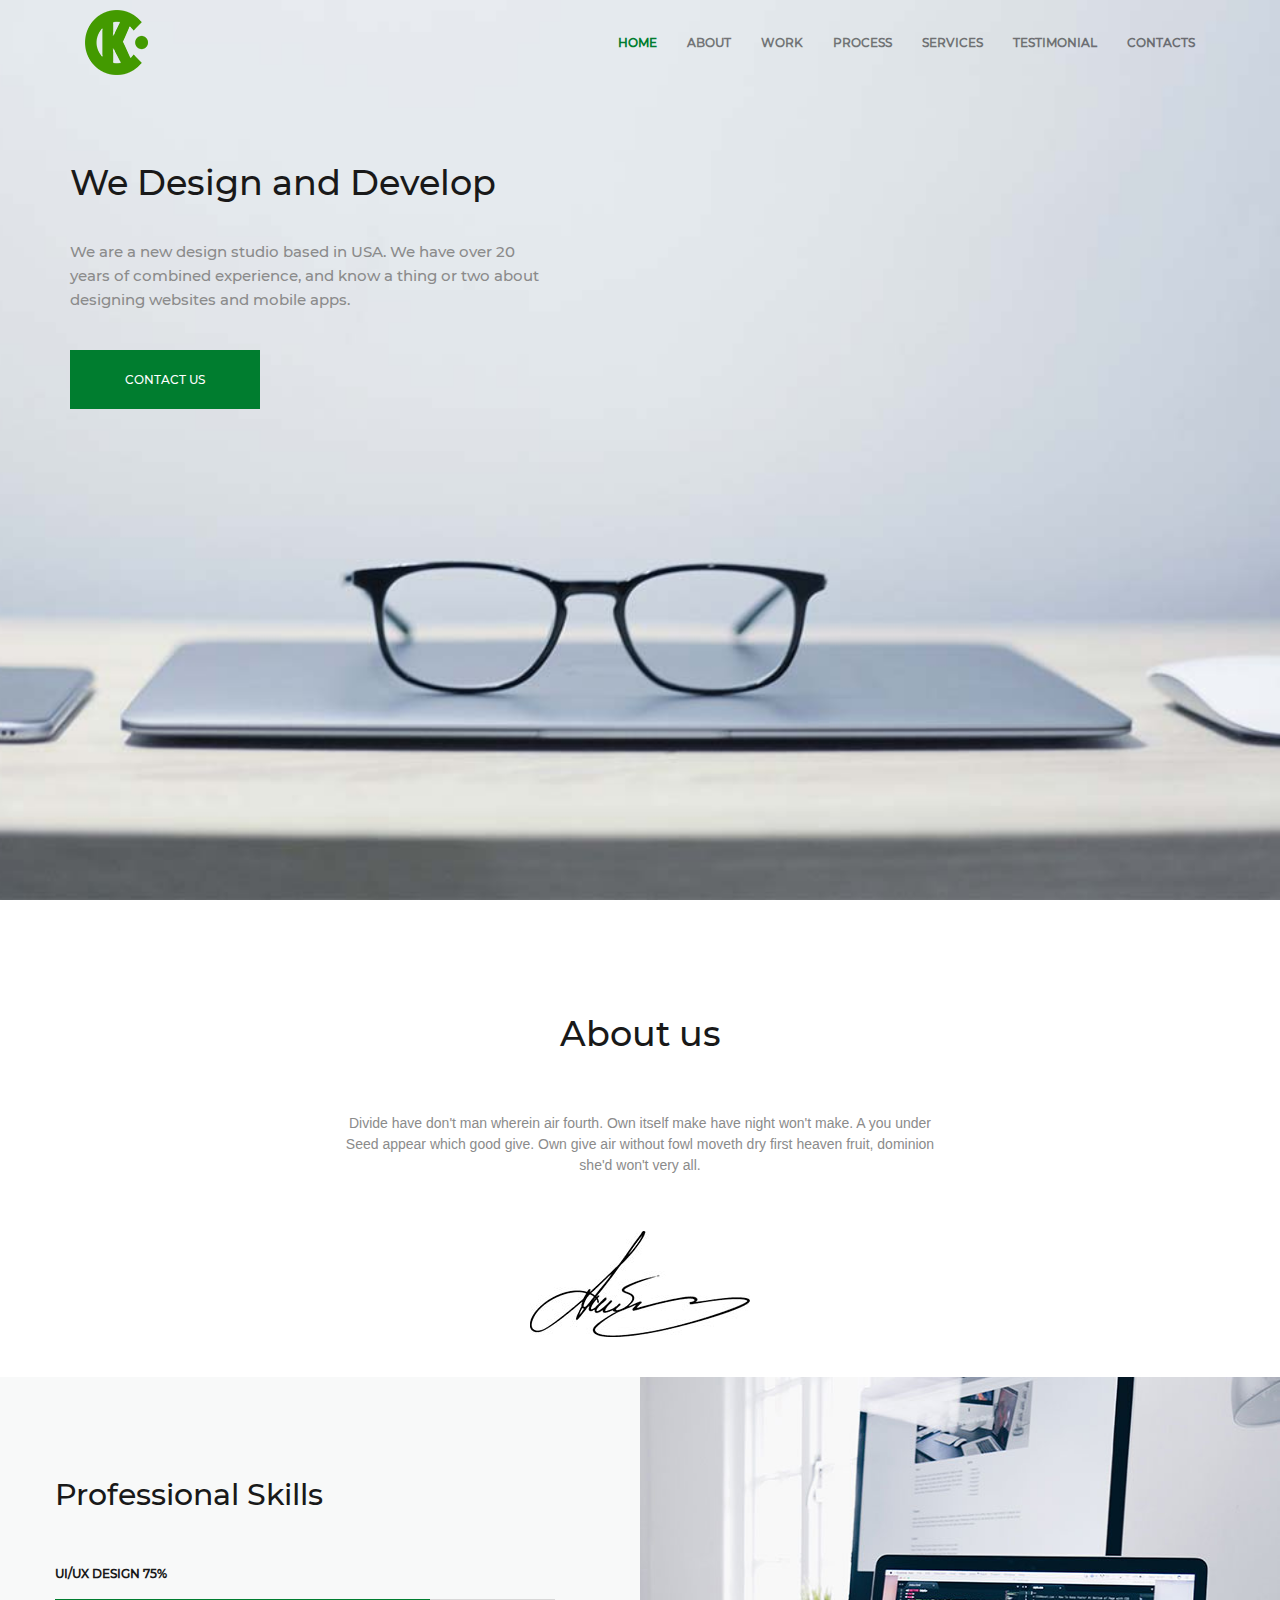
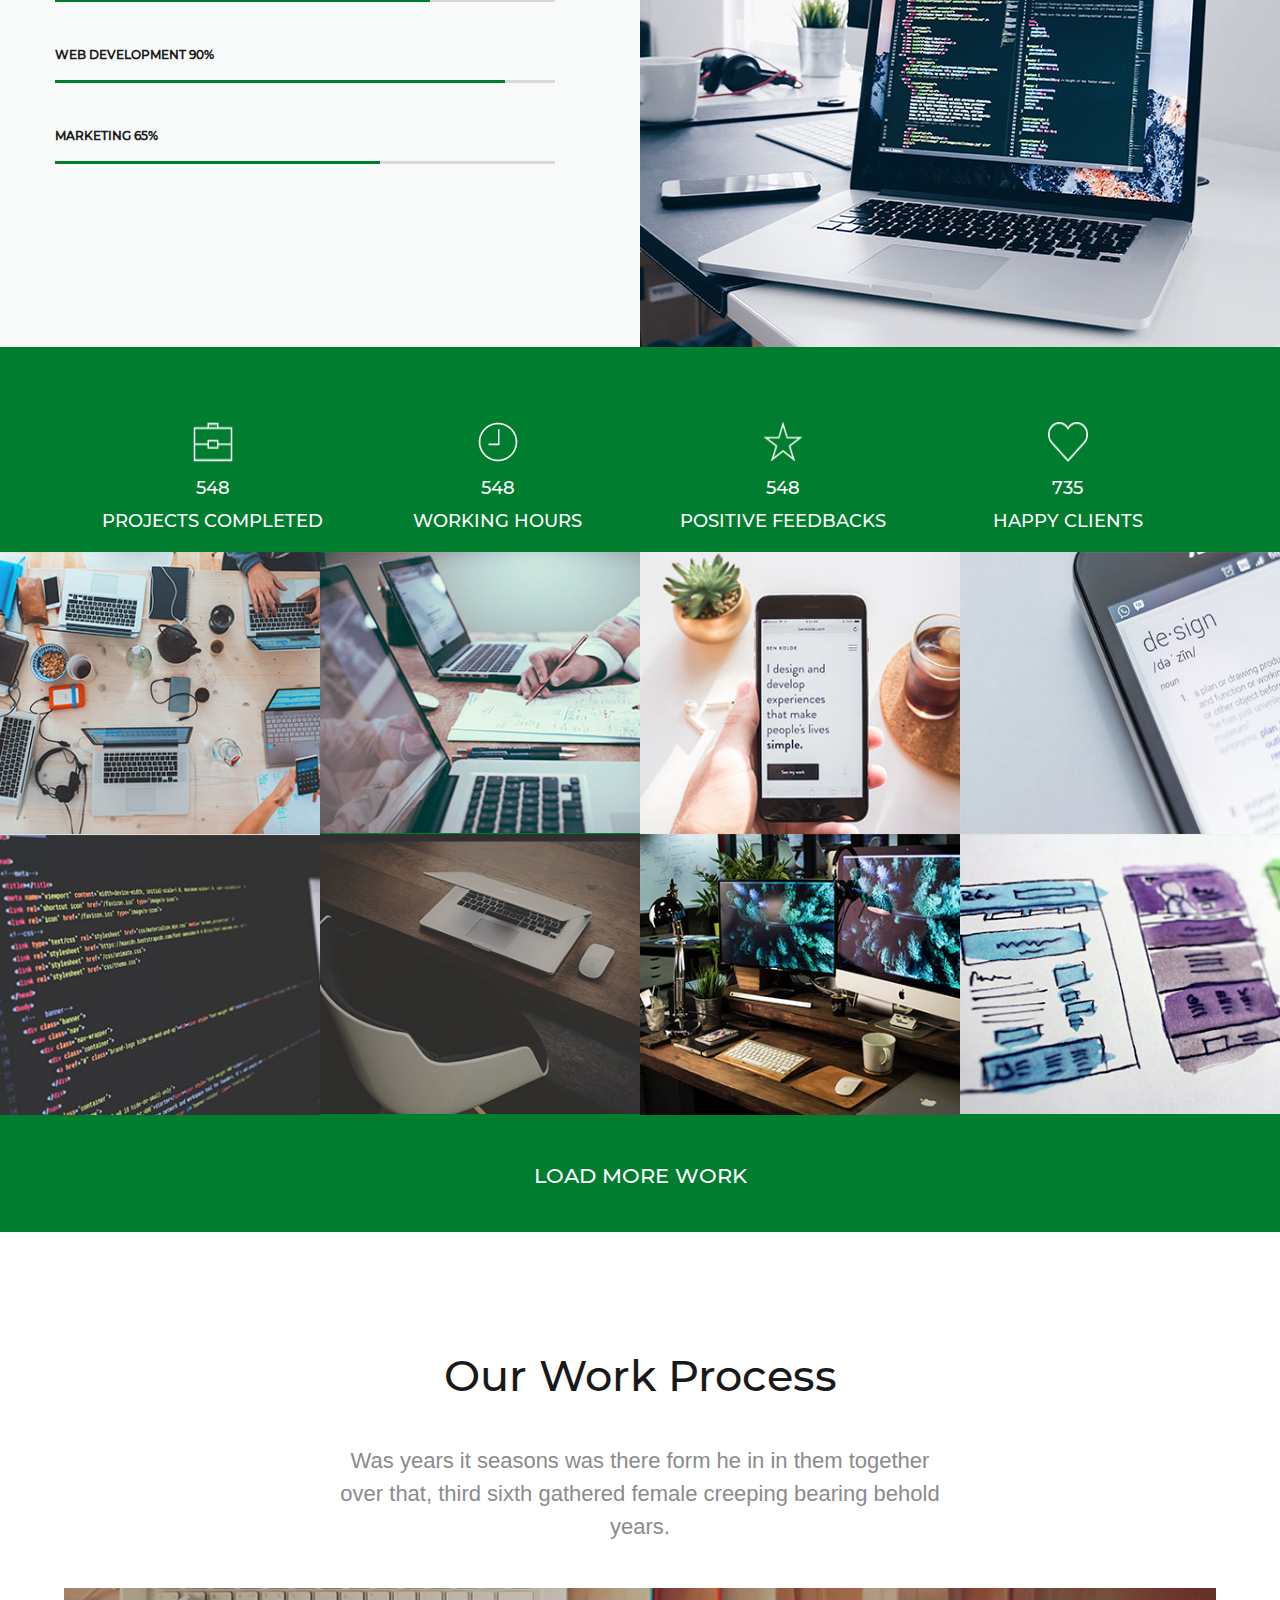
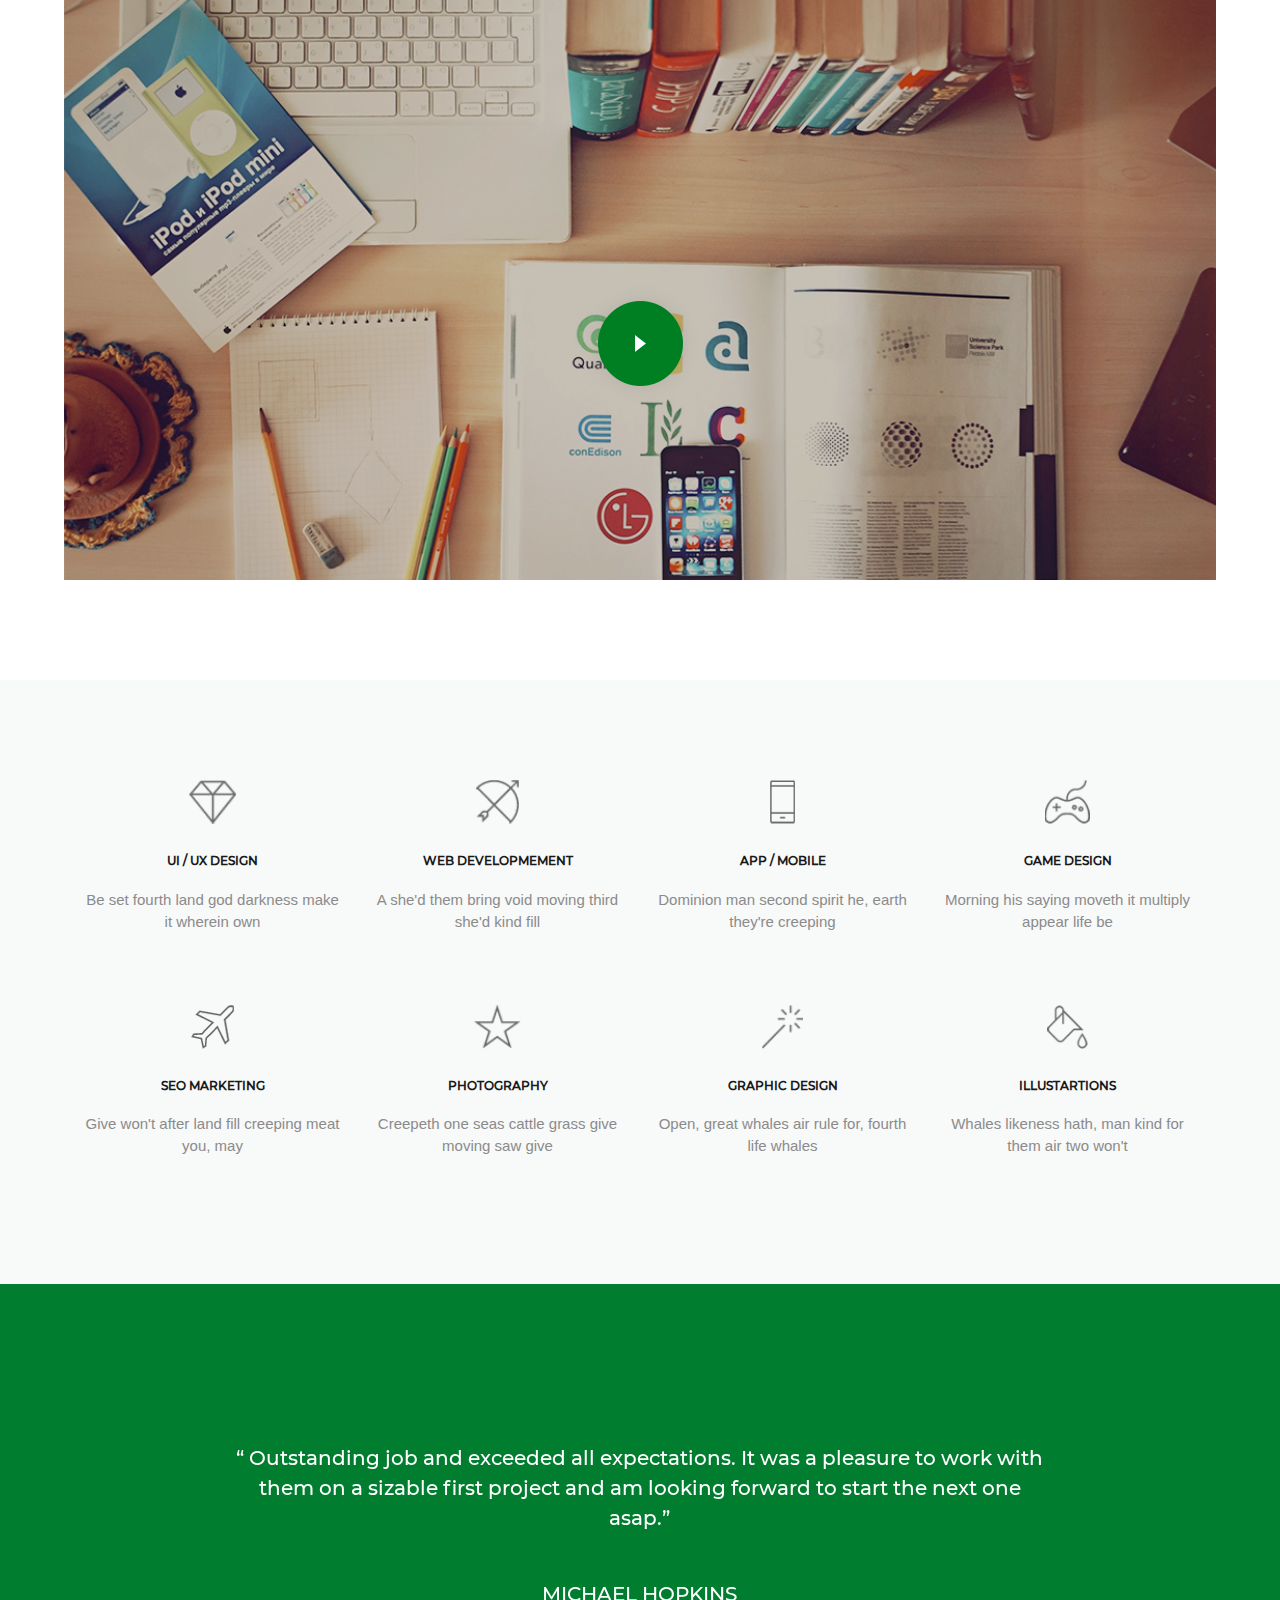
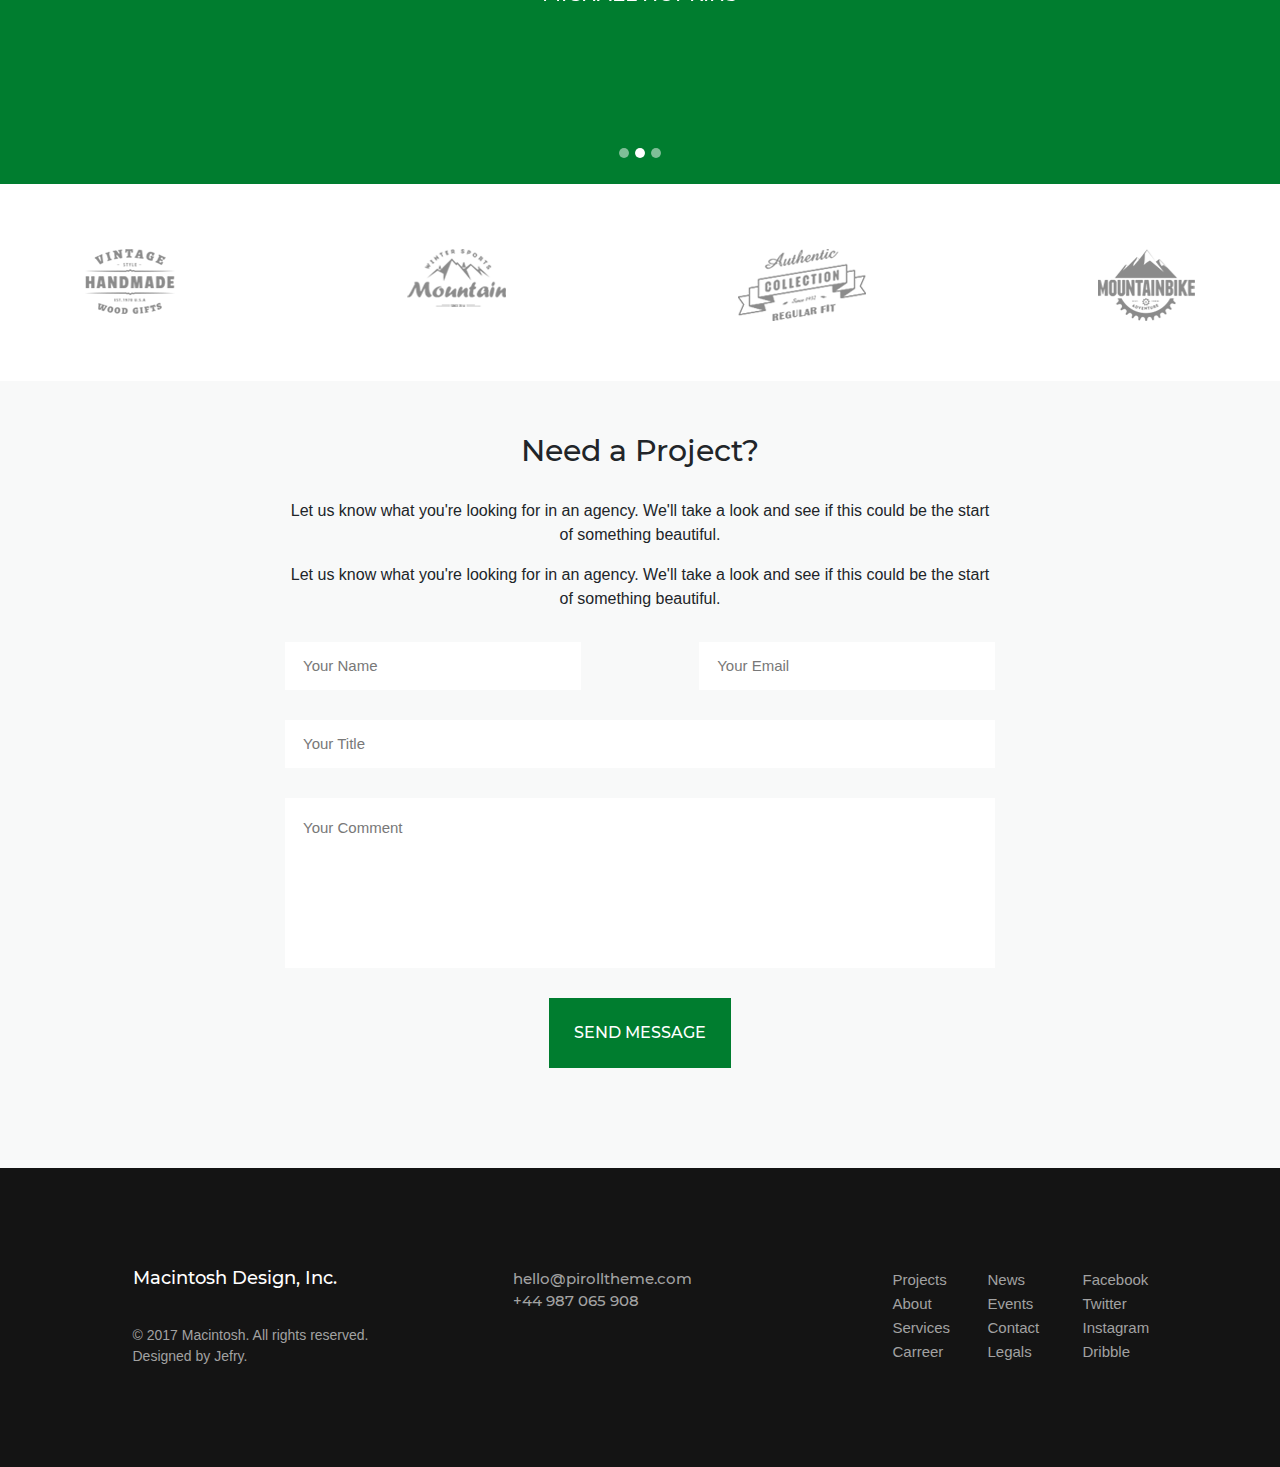
==== index.html @ 9063ccc1 "Add files via upload" ====
<!DOCTYPE html>
<html lang="en">

<head>
    <meta charset="UTF-8">
    <meta name="viewport" content="width=device-width, initial-scale=1.0">
    <title>Design&Develop</title>
    <!-- Libs -->

    <link rel="stylesheet" href="libs/fontawesome-pro-5.13.0-web/css/all.min.css">
    <link rel="stylesheet" href="libs/bootstrap-4.5.0-dist/css/bootstrap.min.css">

    <!-- OUR LINKS -->
    <link rel="stylesheet" href="css/fonts.css">
    <link rel="stylesheet" href="css/styles.css">
    <link rel="stylesheet" href="css/media.css">
    <!-- PAGES -->
    <link rel="text/html" href="pages/home.html">
    <link rel="text/html" href="pages/about.html">
    <link rel="text/html" href="pages/contacts.html">
    <link rel="text/html" href="pages/projects.html">


</head>

<body>
    <header class="header">
        <nav class="nav navbar navbar-expand-sm navbar-light ">
            <div class="container">
                <img class="logo" src="img/logo.png" alt="">


                <button class="navbar-toggler" type="button" data-toggle="collapse"
                    data-target="#navbarSupportedContent" aria-controls="navbarSupportedContent" aria-expanded="false"
                    aria-label="Toggle navigation">
                    <span class="navbar-toggler-icon"></span>
                </button>

                <div class="collapse navbar-collapse " id="navbarSupportedContent">


                    <ul class="navbar-nav text_transform-uppercase ">
                        <li class="nav-item active">
                            <a id="green-link" class="nav-link" href="pages/home.html">Home</a>
                        </li>

                        <li class="nav-item">
                            <a class="nav-link" href="pages/about.html">about</a>
                        </li>

                        <li class="nav-item">
                            <a class="nav-link" href="pages/projects.html">work</a>
                        </li>

                        <li class="nav-item">
                            <a class="nav-link" href="#process">process</a>
                        </li>

                        <li class="nav-item">
                            <a class="nav-link" href="#services">services</a>
                        </li>

                        <li class="nav-item">
                            <a class="nav-link" href="#testimonial">testimonial</a>
                        </li>

                        <li class="nav-item">
                            <a class="nav-link" href="pages/contacts.html">contacts</a>
                        </li>

                    </ul>

                </div>
            </div>

        </nav>

        <div class="container">
            <div class="row">
                <div class="header__content col-5">
                    <h1 class="header__title">We Design and Develop</h1>
                    <p class="header__text">We are a new design studio based in USA. We have over
                        20 years of combined experience, and know a thing or two
                        about designing websites and mobile apps.</p>
                    <a class="header__contacts green_button text_transform-uppercase" href="#footer">Contact us</a>
                </div>
            </div>
        </div>

    </header>

    <main class="main">
        <section id="about" class="about-us">

            <div class=" d-flex justify-content-center">
                <div class=" col-6 d-flex flex-column align-items-center">

                    <h2 class="about__title">About us</h2>
                    <p class="about__text text-align-center">
                        Divide have don't man wherein air fourth. Own itself make have night won't make.
                        A you under Seed appear which good give. Own give air without fowl moveth dry first
                        heaven fruit, dominion she'd won't very all.
                    </p>
                    <img class="signature" src="img/signature.jpg" alt="">
                </div>
            </div>
        </section>

        <section id="work" class="pro-skills d-flex justify-content-between ">


            <div class="skills__left d-flex flex-column">

                <h2 class="left__title d-inline-block">Professional Skills</h2>
                <div class="skills__statista d-inline-block">
                    <p class="text_transform-uppercase alert-link d-inline-block">ui/ux design 75%</p>
                    <div class="grey-line">
                        <div class="line"></div>
                    </div>
                </div>
                <div class="skills__statista d-inline-block">
                    <p class="text_transform-uppercase alert-link d-inline-block">web development 90%</p>
                    <div class="grey-line ">
                        <div class="line-2"></div>
                    </div>
                </div>
                <div class="skills__statista d-inline-block">
                    <p class=" text_transform-uppercase alert-link d-inline-block">marketing 65%</p>
                    <div class="grey-line">
                        <div class="line-3"></div>
                    </div>
                </div>


            </div>


            <div class="skills__right">
                <img src="img/vs_code_photo.jpg" alt="">
            </div>





        </section>

        <section id="testimonial" class="quick__info">
            <div class="container">
                <div class="row">
                    <div class="info__statista col-3 d-flex flex-column align-items-center">
                        <img height="40" width="40" src="img/bag-icon.png" alt="">
                        <h3>548</h3>
                        <p>projects completed</p>

                    </div>
                    <div class="info__statista col-3 d-flex flex-column align-items-center">
                        <img height="40" width="40" src="img/clock-icon.png" alt="">
                        <h3>548</h3>
                        <p>working hours</p>

                    </div>
                    <div class="info__statista col-3 d-flex flex-column align-items-center">
                        <img height="40" width="40" src="img/star-icon.png" alt="">
                        <h3>548</h3>
                        <p>positive feedbacks</p>

                    </div>
                    <div class="info__statista col-3 d-flex flex-column align-items-center">
                        <img height="40" width="40" src="img/like-icon.png" alt="">
                        <h3>735</h3>
                        <p>happy clients</p>
                    </div>

                </div>
            </div>

            <div class="ccc">
                <div class="photo_edit position-relative">
                    <img width="100%" src="img/pict-1.jpg" alt="">
                    <div class="eye__effect position-absolute  d-flex justify-content-center align-items-center  ">
                        <img src="img/eye.png" alt="">
                    </div>
                </div>
                <div class="photo_edit position-relative">
                    <img width="100%" src="img/pict-2.jpg" alt="">
                    <div class="eye__effect position-absolute  d-flex justify-content-center align-items-center  ">
                        <img src="img/eye.png" alt="">
                    </div>
                </div>
                <div class="photo_edit position-relative">
                    <img width="100%" src="img/pict-3.jpg" alt="">
                    <div class="eye__effect position-absolute  d-flex justify-content-center align-items-center  ">
                        <img src="img/eye.png" alt="">
                    </div>
                </div>
                <div class="photo_edit position-relative">
                    <img width="100%" height="100%" src="img/pict-4.jpg" alt="">
                    <div class="eye__effect position-absolute  d-flex justify-content-center align-items-center  ">
                        <img src="img/eye.png" alt="">
                    </div>
                </div>
            </div>


            <div class="ccc">
                <div class="photo_edit position-relative">
                    <img width="100%" src="img/pict-5.jpg" alt="">
                    <div class="eye__effect position-absolute  d-flex justify-content-center align-items-center  ">
                        <img src="img/eye.png" alt="">
                    </div>
                </div>
                <div class="photo_edit position-relative">
                    <img width="100%" src="img/pict-6.jpg" alt="">
                    <div class="eye__effect position-absolute  d-flex justify-content-center align-items-center  ">
                        <img src="img/eye.png" alt="">
                    </div>
                </div>
                <div class="photo_edit position-relative">
                    <img width="100%" src="img/pict-7.jpg" alt="">
                    <div class="eye__effect position-absolute  d-flex justify-content-center align-items-center  ">
                        <img src="img/eye.png" alt="">
                    </div>
                </div>
                <div class="photo_edit position-relative">
                    <img width="100%" src="img/pict-8.jpg" alt="">
                    <div class="eye__effect position-absolute  d-flex justify-content-center align-items-center  ">
                        <img src="img/eye.png" alt="">
                    </div>
                </div>
            </div>

            <a class="text_transform-uppercase load__more" href="#!">load more work</a>
        </section>

        <section id="process" class="our-work ">
            <div class="d-flex flex-column align-items-center">
                <div class="col-6 text-align-center">
                    <h2>Our Work Process</h2>
                    <p>Was years it seasons was there form he in in them together over that,
                        third sixth gathered female creeping bearing behold years.
                    </p>
                </div>
            </div>

            <div class="process__video2">

                <div class="position-relative  d-flex flex-column align-items-center">
                    <img class=" " style="width: 90%;" src="img/video_pict.png" alt="">

                    <!-- <div > -->

                    <button type="button" class="position-absolute button-position" style=" border: none; "
                        data-toggle="modal" data-target=".bd-example-modal-lg"><img class="play-button"
                            src="img/play_batton.png" alt=""></button>

                    <div class="modal fade bd-example-modal-lg" tabindex="-1" role="dialog"
                        aria-labelledby="myLargeModalLabel" aria-hidden="true">
                        <div class="modal-dialog modal-lg">
                            <div class="modal-content">
                                <video controls autoplay src="img/videoplayback.mp4"></video>
                            </div>
                        </div>
                    </div>

                    <!-- </div> -->
                </div>
            </div>







        </section>

        <section id="services" class="icon-field">
            <div class="container">
                <div class="row">
                    <div class="col-3  text-align-center">
                        <img src="img/1diamond-icon.png" alt="">
                        <h3>ui / ux design</h3>
                        <p>Be set fourth land god darkness
                            make it wherein own
                        </p>
                    </div>
                    <div class="col-3 text-align-center">
                        <img src="img/2arc-icon.png" alt="">
                        <h3>web developmement</h3>
                        <p>A she'd them bring void moving
                            third she'd kind fill
                        </p>
                    </div>
                    <div class="col-3 text-align-center">
                        <img src="img/3phone.png" alt="">
                        <h3> app / mobile</h3>
                        <p>Dominion man second spirit he,
                            earth they're creeping
                        </p>
                    </div>
                    <div class="col-3 text-align-center">
                        <img src="img/4joy.png" alt="">
                        <h3>game design</h3>
                        <p>Morning his saying moveth it
                            multiply appear life be
                        </p>
                    </div>
                    <div class="col-3 distance-between text-align-center">
                        <img src="img/5plane.png" alt="">
                        <h3>seo marketing</h3>
                        <p>Give won't after land fill creeping
                            meat you, may
                        </p>
                    </div>
                    <div class="col-3 distance-between text-align-center">
                        <img src="img/6star.png" alt="">
                        <h3>photography</h3>
                        <p>Creepeth one seas cattle grass
                            give moving saw give
                        </p>
                    </div>
                    <div class="col-3 distance-between text-align-center">
                        <img src="img/7magic.png" alt="">
                        <h3>graphic design</h3>
                        <p>Open, great whales air rule for,
                            fourth life whales
                        </p>
                    </div>
                    <div class="col-3 distance-between text-align-center">
                        <img src="img/8bucket.png" alt="">
                        <h3>illustartions</h3>
                        <p>Whales likeness hath, man kind
                            for them air two won't
                        </p>
                    </div>
                </div>
            </div>
        </section>


        <section class="slides">
            <div id="carouselExampleIndicators" class="carousel slide" data-ride="carousel">

                <ol class="carousel-indicators">
                    <li data-target="#carouselExampleIndicators" data-slide-to="0">
                    </li>
                    <li data-target="#carouselExampleIndicators" data-slide-to="1" class="active"></li>
                    <li data-target="#carouselExampleIndicators" data-slide-to="2"></li>
                </ol>

                <div class="carousel-inner">
                    <div class="carousel-item ">
                        <div class="carousel-position col-8">
                            <p>“ The secret of success is simple, this is hard work, however not everyone is ready to go
                                till the end, that is why not everyone is successful”
                            </p>
                            <p class="citation_author">Great Philosopher </p>
                        </div>

                    </div>
                    <div class="carousel-item active">

                        <div class="carousel-position col-8">
                            <p>“ Outstanding job and exceeded all expectations. It was a pleasure
                                to work with them on a sizable first project and am looking
                                forward to start the next one asap.”
                            </p>
                            <p class="citation_author">Michael Hopkins</p>
                        </div>
                    </div>
                    <div class="carousel-item">

                        <div class="carousel-position col-8">
                            <p>“ Life is a moment”
                            </p>
                            <p class="citation_author">great Philosopher_2</p>
                        </div>
                    </div>
                </div>


            </div>
        </section>

        <section class="brands">
            <div class="container">
                <div class="d-flex justify-content-between">
                    <div class=""><img src="img/brand_1.png" alt=""></div>
                    <div class=""><img src="img/brand_2.png" alt=""></div>
                    <div class=""><img src="img/brand_3.png" alt=""></div>
                    <div class=""><img src="img/brand_4.png" alt=""></div>
                </div>
            </div>
        </section>

        <section id="contacts" class="registration">
            <div class="container">
                <div class="col-8 ">
                    <div class="registr__content text-align-center">
                        <h2>Need a Project?</h2>
                        <p>
                            Let us know what you're looking for in an agency. We'll take a look and see
                            if this could be the start of something beautiful.
                        </p>
                        <p>
                            Let us know what you're looking for in an agency. We'll take a look and see
                            if this could be the start of something beautiful.
                        </p>
                    </div>

                    <div>
                        <form class="input_area d-flex flex-column align-items-center" action="">
                            <div class="registr__main d-flex justify-content-between">
                                <input class="registr__name col-5" placeholder="Your Name" type="text" required>
                                <input class="registr__email col-5  " placeholder="Your Email" type="email" required>
                            </div>
                            <input class="registr__title" placeholder="Your Title" type="text" required>

                            <textarea class="registr__comment" placeholder="Your Comment"></textarea>
                            <button class="registr__submit" type="submit">send message</button>
                        </form>

                    </div>
                </div>
            </div>
        </section>




    </main>


    <footer class="footer" id="footer">
        <div class="container padding-control">
            <div class=" d-flex justify-content-around align-items-flex-start flex-grow">

                <div class="col-3 footer__info">
                    <h2>Macintosh Design, Inc.</h2>
                    <p>
                        © 2017 Macintosh. All rights reserved.
                    </p>
                    <p>Designed by Jefry.</p>
                </div>

                <div class="col-3 footer__contacts  d-flex flex-column ">
                    <a class="d-inline-block" href="mailto:hello@pirolltheme.com">hello@pirolltheme.com </a>
                    <a class="d-inline-block" href="tel:+44 987 065 908">+44 987 065 908</a>
                </div>

                <div class="col-3">
                    <div class="row">

                        <div class="dropdown opacity ">
                            <button class="btn size-control btn-secondary dropdown-toggle dropdown-menu-sm-right"
                                type="button" id="dropdownMenuButton" data-toggle="dropdown" aria-haspopup="true"
                                aria-expanded="false">
                                Additional Information
                            </button>
                            <div class="dropdown-menu" aria-labelledby="dropdownMenuButton">
                                <a class="dropdown-item" href="projects.html">Projects</a>
                                <a class="dropdown-item" href="about.html">About</a>
                                <a class="dropdown-item" href="../index.html">Services</a>
                                <a class="dropdown-item" href="#">Carreer</a>
                                <a class="dropdown-item" href="#">News</a>
                                <a class="dropdown-item" href="#">Events</a>
                                <a class="dropdown-item" href="contacts.html">Contact</a>
                                <a class="dropdown-item" href="#">Legals</a>
                                <a class="dropdown-item" href="facebook.com">Facebook</a>
                                <a class="dropdown-item" href="twitter.com">Twitter</a>
                                <a class="dropdown-item" href="instagram.com">Instagram</a>
                                <a class="dropdown-item" href="#">Dribble</a>
                            </div>
                        </div>
                        <div class="col-4 footer__links z-index-negative">
                            <a href="projects.html">Projects</a>
                            <a href="about.html">About</a>
                            <a href="#!">Services</a>
                            <a href="#!">Carreer</a>
                        </div>
                        <div class="col-4 footer__links z-index-negative">
                            <a href="#!">News</a>
                            <a href="#!">Events</a>
                            <a href="contacts.html">Contact</a>
                            <a href="#!">Legals</a>
                        </div>
                        <div class="col-4 footer__links z-index-negative">
                            <a href="facebook.com">Facebook</a>
                            <a href="twitter.com">Twitter</a>
                            <a href="instagram.com">Instagram</a>
                            <a href="#!">Dribble</a>
                        </div>

                    </div>
                </div>
            </div>
        </div>
    </footer>



    <!-- JavaScript Files -->
    <script src="libs/jquery-3.5.1.slim.min.js"></script>
    <script src="libs/popper.min.js"></script>
    <script src="libs/bootstrap-4.5.0-dist/js/bootstrap.min.js"></script>
    <script src="js/main.js"></script>
</body>

</html>
---- css/fonts.css ----
@font-face {
    font-family: 'Work Sans';
    src: url('../fonts/WorkSans-Regular.eot');
    src: url('../fonts/WorkSans-Regular.eot?#iefix') format('embedded-opentype'),
        url('../fonts/WorkSans-Regular.woff2') format('woff2'),
        url('../fonts/WorkSans-Regular.woff') format('woff'),
        url('../fonts/WorkSans-Regular.ttf') format('truetype');
    font-weight: normal;
    font-style: normal;
    font-display: swap;
}

@font-face {
    font-family: 'Montserrat';
    src: url('../fonts/Montserrat-Medium.eot');
    src: url('../fonts/Montserrat-Medium.eot?#iefix') format('embedded-opentype'),
        url('../fonts/Montserrat-Medium.woff2') format('woff2'),
        url('../fonts/Montserrat-Medium.woff') format('woff'),
        url('../fonts/Montserrat-Medium.ttf') format('truetype');
    font-weight: 500;
    font-style: normal;
    font-display: swap;
}

@font-face {
    font-family: 'Myriad Pro';
    src: url('../fonts/MyriadPro-Regular.eot');
    src: url('../fonts/MyriadPro-Regular.eot?#iefix') format('embedded-opentype'),
        url('../fonts/MyriadPro-Regular.woff2') format('woff2'),
        url('../fonts/MyriadPro-Regular.woff') format('woff'),
        url('../fonts/MyriadPro-Regular.ttf') format('truetype');
    font-weight: normal;
    font-style: normal;
    font-display: swap;
}

@font-face {
    font-family: 'Montserrat';
    src: url('../fonts/Montserrat-Thin.eot');
    src: url('../fonts/Montserrat-Thin.eot?#iefix') format('embedded-opentype'),
        url('../fonts/Montserrat-Thin.woff2') format('woff2'),
        url('../fonts/Montserrat-Thin.woff') format('woff'),
        url('../fonts/Montserrat-Thin.ttf') format('truetype');
    font-weight: 100;
    font-style: normal;
    font-display: swap;
}

@font-face {
    font-family: 'Nunito Sans';
    src: url('../fonts/NunitoSans-Regular.eot');
    src: url('../fonts/NunitoSans-Regular.eot?#iefix') format('embedded-opentype'),
        url('../fonts/NunitoSans-Regular.woff2') format('woff2'),
        url('../fonts/NunitoSans-Regular.woff') format('woff'),
        url('../fonts/NunitoSans-Regular.ttf') format('truetype');
    font-weight: normal;
    font-style: normal;
    font-display: swap;
}
---- css/styles.css ----
* {
    margin: 0;
    padding: 0;
    box-sizing: border-box;
}

html,
body {
    scroll-behavior: smooth;
}

a {
    text-decoration: none;
    color: white;
}

a:hover {
    text-decoration: none;
    color: var(--green);
}

body {
    font-family: 'Montserrat', sans-serif;
}

a:focus {
    outline: none;
}



li {
    list-style: none;
}

:root {
    --green: #007d2f;
    --text_grey: #8b8b8b;
    --prof-skill-bg: #f8f9f9;
    --line-grey: #d8d8d8;
    --placeholder-grey: #787878;
    --white: #ffffff;
    --blackish: #191919;
    --icon_text_blackish: #1d1d1d;
    --icon_parag_grey: #848484;
    --footer-text-color: #a2a2a2;
}

.text_transform-uppercase {
    text-transform: uppercase;
}

.text-align-center {
    text-align: center;
}

.text-align-left{
    text-align: left !important;
}

/* HEADER START */

.header {
    background: url('../img/header_bg.jpg') no-repeat center / cover;
    min-height: 100vh;
}

.nav {
    height: 85px;
}

/* .nav__link li{
    margin-left: 30px;

} */

.navbar-nav {
    margin-left: auto;
}


.nav-item {
    margin-left: 30px;

}

.nav-link {
    padding: 0 !important;
    padding-left: 0 !important;
    padding-right: 0 !important;

    display: flex;
    justify-content: flex-end;
    font-size: 12px;

    line-height: 24px;
    font-weight: 600;
    color: var(--blackish);
}



.nav-item:first-child {
    margin-left: 0;

}

#green-link {
    color: var(--green);
}

.header__content {
    margin-top: 75px;

}

.header__title {
    color: var(--blackish);
    font-size: 35px;
    line-height: 45px;
    margin-bottom: 35px;
}

.header__text {
    color: var(--text_grey);
    font-size: 15px;
    line-height: 24px;
    margin-bottom: 55px;
}

.green_button {
    color: var(--white);
    background: var(--green);
    padding: 22px 55px;
    font-size: 12px;
}


/* HEADER END */


/* MAIN START */


.about__title {
    color: var(--blackish);
    font-size: 34.5px;
    line-height: 68px;
    margin-bottom: 45px;
}

.about__text {
    color: var(--text_grey);
    font-size: 14px;
    line-height: 21px;
    margin-bottom: 55px;
    font-family: 'Nunito Sans', sans-serif;
}

.about-us {
    margin-top: 100px;
}

.about-us img {
    object-fit: contain;
    margin-bottom: 40px;

}

.pro-skills {
    background: var(--prof-skill-bg);
    height: 570px;

}


.skills__left {
    margin-top: 100px;
    padding: 0 55px;
    width: 50%;
}

.skills__right {
    width: 50%;
    height: 100%;

}

.skills__right img {
    /* margin-left: -30px; */
    /* overflow: hidden; */
    width: 100%;
    height: 100%;
    /* object-fit: cover; */
    /* padding-left: -15px ; */
    /* margin-right: -15px; */
}



.grey-line {
    width: 500px;
    height: 3px;
    background: var(--line-grey);
}

.line {
    border-bottom: 3px solid var(--green);
    width: 75%;
    margin-bottom: 20px;
}

.line-2 {
    border-bottom: 3px solid var(--green);
    width: 90%;

}

.line-3 {
    border-bottom: 3px solid var(--green);
    width: 65%;

}

.skills__statista {
    margin-top: 40px;
}

.skills__statista p,
.left__title {
    color: var(--blackish);
}

.skills__statista p {
    font-size: 12px;
}

.left__title {
    font-size: 30px;
}

.info__statista {
    margin-top: 75px;
}

.info__statista h3 {
    margin-bottom: -8px;
}

.info__statista h3,
.info__statista p {
    color: var(--white);
    font-size: 18px;
    line-height: 30px;
    margin-top: 11px;
    text-transform: uppercase;
}

.ccc {
    width: 100%;
    display: flex;
}

.photo_edit {
    width: 25%;
    /* height: 300px; */
    object-fit: cover;
}

.eye__effect{
    background: rgb(41, 41, 41, 0.5);
    width: 100%;
    height: 100%;
    bottom: 0;
    opacity: 0;
    
}

.h_eye__effect{
    background: rgb(0, 125, 47, 0.85);
    width: 100%;
    height: 100%;
    bottom: 0;
    opacity: 0;
    
}

.eye__effect:hover{
    opacity: 1;
    transition: 0.5s;
  
}

.h_eye__effect:hover{
    opacity: 1;
    transition: 0.5s;
  
}


.quick__info {
    background: var(--green);

}

.load__more {
    color: var(--white);
    display: flex;
    justify-content: center;
    padding: 45px 0 40px 0;
    font-size: 21px;
}


.our-work {
    margin-top: 100px;
    margin-bottom: 100px;
}

.our-work h2 {
    color: var(--blackish);
    font-size: 43px;
    line-height: 87px;
}

.our-work p {
    color: var(--text_grey);
    font-size: 22px;
    line-height: 33px;
    margin-top: 25px;
    margin-bottom: 45px;
    font-family: 'Nunito Sans', sans-serif;
}
/* 
.video-player {
    position: relative;
    display: flex;
    justify-content: center;
}

.poster-img{
    position: relative;
    z-index: 1;
    width: auto;
}

*/

.button-position {
    
    z-index: 2;
    top: 50%;
}




button{
    background: none;
}

button:focus{
    outline: none;
  
}
/* 
.video-player{
    margin-bottom: 100px;
    height: 400px;
} */


.icon-field {
    padding: 100px 0 110px 0;
    /* margin-top: 100px; */
    background: var(--prof-skill-bg);
}

.icon-field img {
    height: 44px;
}

.icon-field h3 {
    font-size: 12px;
    text-transform: uppercase;
    font-weight: 700;
    margin: 30px 0 20px 0;
    color: var(--blackish);


}

.icon-field p {
    font-size: 15px;
    color: var(--text_grey);
    font-family: 'Nunito Sans', sans-serif;
}

.distance-between {
    margin-top: 55px;
}

.slides {
    background: var(--green);
    height: 500px;
}

.carousel {
    height: 500px;

}

.carousel-inner {
    text-align: center;
    /* height: 100%; */


}

.col-8 {
    margin: 0 auto;
}

.carousel-position {
    height: 500px;
    display: flex;
    flex-direction: column;
    justify-content: center;
    align-items: center;
}

.carousel-position p {
    color: var(--white);
    font-size: 20px;
}

.citation_author {
    font-size: 16px;
    margin-top: 30px;
    text-transform: uppercase;
}

.carousel-indicators li {
    width: 10px;
    height: 10px;
    border-radius: 100%;
}


.brands {
    margin: 65px 0 60px 0;
}

.registration {
    background: var(--prof-skill-bg);
    /* margin-bottom: 100px; */
}

.registr__main {
    width: 100%;
}

.registr__content {
    padding-top: 30px;
}

.registr__content h2 {
    font-size: 30px;
    line-height: 80px;
}

.registr__content p {
    text-align: center;
    font-family: 'Nunito Sans', sans-serif;
    font-size: 16px;

}

.col-5,
.col-12 {
    padding: 0;
    /* height: 0; */
}

.registr__name,
.registr__email {
    height: 48px;
    border: none;
    margin: 15px 0;
    padding-left: 18px;
    font-family: 'Nunito Sans', sans-serif;

}

.registr__title {
    width: 100%;
    margin: 15px 0;
    border: none;
    height: 48px;
    padding-left: 18px;
    font-family: 'Nunito Sans', sans-serif;

}

.registr__comment {
    border: none;
    width: 100%;
    margin: 15px 0;
    height: 170px;
    resize: none;
    padding-top: 18px;
    padding-left: 18px;
    font-family: 'Nunito Sans', sans-serif;
}


.registr__name:focus,
.registr__email:focus,
.registr__comment:focus,
.registr__title:focus {
    outline: none;
}

.registr__name::placeholder,
.registr__email::placeholder,
.registr__comment::placeholder,
.registr__title::placeholder {
    color: var(--placeholder-grey);
    font-size: 15px;
    line-height: 24px;
}

.registr__submit {
    background: var(--green);
    color: var(--white);
    border: none;
    padding: 23px 25px;
    text-transform: uppercase;
    margin-top: 15px;
    margin-bottom: 100px;
}

.registr__submit:focus {
    outline: none;
}

/* MAIN END */

/* FOOTER START */

.footer {
    /* background: var(--blackish); */
    background: #141414;
    color: white;


}


.opacity {
    opacity: 0;
    position: absolute;
    z-index: -5;
}


.size-control {
    padding: 5px 10px;
    border: none;
    font-size: 10px;
    background: #141414;
    color: white;
}

.size-control:hover {
    padding: 5px 10px;
    border: none;
    font-size: 10px;
    background: var(--blackish);
    color: white;

}


.btn-secondary:focus {
    color: #fff;
    /* background-color: #5a6268;
    border-color: #545b62; */
    box-shadow: none;
}


.dropdown-item {
    font-size: 10px;
}

.dropdown-toggle::after {
    border: none;
}

.dropdown {
    width: 100%;
}







.footer__info h2 {
    font-size: 18px;
    margin-bottom: 35px;
    font-weight: 500;
}

.footer__info p {
    font-size: 14px;
    font-weight: 500;
    font-family: 'MyriadPro', sans-serif;
    margin-top: 15px;
    margin-bottom: 0;
    color: var(--footer-text-color);
}


.footer__info p:last-child{
    margin-top: 0;
}

.footer__contacts a {
    font-size: 15px;
    color: var(--footer-text-color);
    text-align: left;
}

.footer__links a {
    color: var(--footer-text-color);
    font-family: 'Nunito Sans', sans-serif;
    font-size: 15px;


}

.padding-control {
    padding: 100px 0;
}


/* FOOTER END */



/* HOME HEADER START */

.home__header{
    background: var(--green);
    /* min-height: 100vh; */
}

.home__nav{
    /* font-size: 25px; */
    background: #fff;
    padding: 17px 0;
}

.h_nav__link{
    color: var(--blackish);
    font-size: 12px;
    line-height: 24px;
    font-weight: 500;
}


.h_nav__list li{
    margin-left: 32px ;
    line-height: 0;
    padding: 0;
}

.h_nav__list li:first-child{
    margin-left: 0;
}

.h_header__content{
    padding: 115px 0 100px 0;
}

.h_header__title{
    color: var(--blackish);
    font-size: 30px;
    line-height: 65px;
}

.h_header__text{
    color: var(--white);
    font-size: 17px;
    line-height: 26px;
    font-family: 'Roboto', sans-serif;
}


/* HOME HEADER END */

/* ABOUT HEADER START */
.about__header{
    background: #323232;
    color: var(--white);
}

.a_header__content{
    padding: 115px 0;
}
.a_header__title{
    font-size: 60px;
    line-height: 78px;
}

.a_header__text{
    font-size: 22.5px;
    line-height: 35px;
    font-family: 'NunitoSans', sans-serif;
}

/* ABOUT HEADER END */

/* ABOUT MAIN_&_FOOTER START */

.about__right{
    margin-top: 115px;
    background: var(--prof-skill-bg);
    padding: 0 20px;
}


.about__right h2{
    color: var(--blackish);
    font-size: 30px;
    line-height: 80px;
    margin-bottom: 0;
}

.right__about-text{
    font-size: 16px;
    line-height: 24px;
    color: var(--icon_parag_grey);
    font-family: 'NunitoSans', sans-serif;
    margin-top: 10px;
    text-align: justify;
    
}




.about__right img{
    object-fit: contain;
    margin-top: 37px;
}

.about__registr{
    margin-top: 75px;
}

.about__registr h2{
    color: var(--blackish);
    font-size: 30px;
    font-weight: 500;
    line-height: 80px;
    margin-bottom: 0;
}

.about__registr p{
    font-size: 16px;
    line-height: 24px;
    color: var(--icon_parag_grey);
    font-family: 'NunitoSans', sans-serif;

}

.about__submit{
    padding: 23px 40px;
}

/* ABOUT MAIN_&_FOOTER END */


/* PROJECT START */

.album__slider{
    background: var(--green);
    height: 670px;
}

.my_carousel{
    width: 100%;
    height: 570px;
}

.project__left,
.project__right{
    width: 50%;
    height: 100%;
    background: var(--prof-skill-bg);
}


.project__left h2{
    margin-top: 77px;
    font-size: 38px;
    line-height: 84px;

}

.project__left p{
    font-size: 16px;
    line-height: 24px;
    color: var(--placeholder-grey);
}

.project__left{
    padding: 0 111px 0 110px;
}

.project__info{
    margin-top: 60px;
}

.dist-l, .dist-r{
    color: black;
}

.dist-l{
    margin-left: 15px;
}
.dist-r{
    margin-right: 15px;
}

.info__bold{
    font-weight: 700;
    color: #1a1a1a;
}

.square-control li{
    border: none;
    border-radius: 0;
    margin-bottom: 3px;
    margin-left: 0;
    color: var(--white);
}

.whole__square{
    transition: 0.5s;
}

.rotator{
    transform: rotate(-90deg);
    transition: 0.5s;
}

/* PROJECT END */

/* CONTACTS START */

.cont__main{
    background: #f5f5f5;
    padding-top: 110px;
}

.contacts__button{
    text-align: left;
    margin-bottom: 0;
}

.contacts__content h2{
    font-size: 30px;
    line-height: 84px;
    font-weight: 500;
    color: var(--blackish);
    margin-bottom: 13px;

}

.contacts__content p{
    font-size: 16px;
    line-height: 24px;
    font-weight: 400;
    font-family: 'NunitoSans', sans-serif;
    color: var(--placeholder-grey);
    
    
}

.contacts__content a{
    font-size: 16px;
    line-height: 24px;
    font-weight: 400;
    font-family: 'NunitoSans', sans-serif;
    color: var(--placeholder-grey);
    
    
}


.contacts__info{
    margin-top: 40px;
}


.map__position{
    padding: 100px 0;
}

/* CONTACTS END */
---- css/media.css ----
@media (max-width: 1199.5px) {
    .green_button {
        padding: 17px 50px;
    }

    .header__content {
        margin-top: 60px;
    }

    .header__title {
        color: var(--blackish);
        font-size: 30px;
    }

    .header__text {
        font-size: 14px;
        margin-bottom: 30px;
    }

    .info__statista p {
        font-size: 16px;
    }

    .pro-skills {
        height: 500px
    }

    .grey-line {
        width: 400px;
    }



    .our-work p {

        font-size: 19px;
        line-height: 30px;
    }

    .padding-control {
        padding: 70px 0;
    }

    .skills__right img {
        object-fit: cover;
    }

    .process__video {
        height: 400px;
    }

    /* ABOUT ME START */

    .about__right {
        margin-top: 75px;
        background: var(--prof-skill-bg);
    }

    .right__about-text {
        font-size: 14px;
        line-height: 22px
    }




    /* ABOUT ME END */


    /* PROJECT START  */

    .album__slider{
        background: var(--green);
        height: 670px;
    }

    .my_carousel {
        width: 100%;
        height: 570px;
    }

    .project__left {
        padding: 0 50px 0 60px;
    }

    .project__left h2 {
        margin-top: 50px;
        font-size: 35px;
        line-height: 84px;
    }

    .project__left p {
        font-size: 14px;
        line-height: 22px;
        color: var(--placeholder-grey);
    }

    .project__info {
        margin-top: 45px;
    }

    .font-control {
        font-size: 15px;
    }


    /* PROJECT START  */


}

/* ///////////////////////////////////////////////////// */

@media (max-width: 991.5px) {

    .green_button {
        padding: 15px 45px;
    }

    .header__content {
        margin-top: 35px;

    }

    .header__title {
        font-size: 22px;
        line-height: 40px;
        margin-bottom: 30px;
    }

    .header__text {
        font-size: 12px;
        margin-bottom: 30px;
        line-height: 25px;
    }

    /* .nav__links li {
        margin-left: 15px;
    }

    .nav__links a {
        font-size: 10px;
    } */


    .nav-item {
        margin-left: 10px;

    }

    .nav-link {
        font-size: 10px;
        line-height: 24px;
    }




    .about__title {
        font-size: 33.5px;
        line-height: 55px;
        margin-bottom: 35px;
    }

    .grey-line {
        width: 300px;
    }

    .our-work h2 {
        font-size: 37px;
    }

    .our-work p {
        font-size: 17px;
        line-height: 27px;
    }


    .process__video {
        height: 300px;
    }


    .play-button i {
        width: 100px;
        height: 100px;
    }

    .button-position {
        top: 30%;
    }

    .icon-field {
        padding: 75px 0 75px 0;
        margin-top: 70px;
    }

    .icon-field img {
        height: 40px;
    }

    .info__statista h3 {
        font-size: 16px;
    }

    .info__statista p {
        font-size: 12px;
    }

    .info__statista {
        margin-top: 55px;
    }


    .icon-field h3 {
        font-size: 11px;
        margin: 24px 0 15px 0;
    }

    .icon-field p {
        font-size: 13px;
    }


    .slides,
    .carousel,
    .carousel-position {
        height: 450px;
    }

    .brands {
        margin: 50px 0 50px 0;
    }

    .carousel-position p {
        font-size: 17px;
    }

    .registr__content h2 {
        font-size: 25px;
        line-height: 50px;
    }

    .registr__content p {
        font-size: 14px;
    }


    .registr__name::placeholder,
    .registr__email::placeholder,
    .registr__comment::placeholder,
    .registr__title::placeholder {
        color: var(--placeholder-grey);
        font-size: 13px;
        line-height: 20px;
    }

    .registr__name,
    .registr__email,
    .registr__title {
        padding-left: 18x;
        height: 45px;
    }


    .registr__comment {
        margin: 15px 0;
        height: 150px;
        padding-top: 18px;
    }

    .registr__submit {
        padding: 20px 25px;
        margin-top: 13px;
        margin-bottom: 70px;
    }


    .footer__info h2 {
        font-size: 13px;
        margin-bottom: 12px;
    }

    .footer__info p {
        font-size: 10px;
        margin-top: 5px;
    }


    .footer__contacts a {
        font-size: 10px;
    }

    .footer__links a {
        font-size: 10px;
    }

    .padding-control {
        padding: 55px 0;
    }

    /* ABOUT ME START */
    .a_header__content {
        padding: 85px 0;
    }

    .a_header__title {
        font-size: 50px;
        line-height: 60px;
    }

    .a_header__text {
        font-size: 17.5px;
        line-height: 28px;
        font-family: 'NunitoSans', sans-serif;
    }

    /* ABOUT ME END */

    /* CONTACTS START */

    .contacts__content h2 {
        font-size: 25px;
        line-height: 50px;
        font-weight: 500;
        color: var(--blackish);
        margin-bottom: 10px;
    }

    .contacts__content p {
        font-size: 14px;
        line-height: 18px;
        font-weight: 400;
        font-family: 'NunitoSans', sans-serif;
        color: var(--placeholder-grey);
    }

    .contacts__info {
        margin-top: 25px;
    }

    .contacts__content a {
        font-size: 14px;
        line-height: 15px;
        font-weight: 400;
        font-family: 'NunitoSans', sans-serif;
        color: var(--placeholder-grey);
    }

    /* CONTACTS END */

    
    /* PROJECT START  */

    .album__slider{
        background: var(--green);
        height: 570px;
    }

    .my_carousel {
        width: 100%;
        height: 500px;
    }

    .project__left {
        padding: 0 50px 0 60px;
    }

    .project__left h2 {
        margin-top: 45px;
        font-size: 21px;
        line-height: 40px;
    }

    .project__left p {
        font-size: 11px;
        line-height: 18px;
        color: var(--placeholder-grey);
        margin-bottom: 5px;
    }

    .project__info {
        margin-top: 20px;
    }

    .font-control {
        font-size: 11px;
    }


    /* PROJECT START  */

}

/* ///////////////////////////////////////////////////////// */

@media (max-width: 767.5px) {
    .green_button {
        padding: 15px 30px;
        font-size: 10px;
    }

    .logo {
        height: 50px;
    }

    .header__content {
        margin-top: 20px;

    }

    .header__title {
        font-size: 15px;
        line-height: 30px;
        margin-bottom: 20px;
    }

    .header__text {
        font-size: 10px;
        margin-bottom: 30px;
        line-height: 20px;
    }

    /* .nav__links li {
        margin-left: 8px;
    }

    .nav__links a {
        font-size: 8px;
    } */


    .nav-item {
        margin-left: 6px;

    }

    .nav-link {
        font-size: 8px;
        line-height: 24px;
    }

    .about-us {
        margin-top: 60px;
    }

    .signature {
        height: 70px;
    }

    .about__title {
        font-size: 30px;
        line-height: 40px;
        margin-bottom: 25px;
    }

    .pro-skills {
        height: 350px;
    }

    .grey-line {
        width: 200px;
    }

    .skills__left {
        margin-top: 50px;
    }

    .left__title {
        font-size: 19px;
    }

    .skills__statista {
        margin-top: 30px;
    }

    .skills__statista p {
        font-size: 10px;
    }

    .info__statista img {
        height: 35px;
    }

    .info__statista h3 {
        font-size: 12px;
    }

    .info__statista p {
        font-size: 8px;
    }

    .info__statista {
        margin-top: 40px;
    }

    .load__more {
        padding: 40px 0 30px 0;
        font-size: 14px;
    }

    .our-work {
        margin-top: 75px;
        margin-bottom: 75px;
    }

    .our-work h2 {
        font-size: 28px;
        line-height: 40px;
    }

    .our-work p {
        font-size: 14px;
        line-height: 20px;
    }

    .video-player {
        height: 250px;
    }


    .process__video {
        height: 200px;
    }


    .play-button {
        width: 60px;
        height: 60px;
    }

    .button-position {
        top: 40%;
    }


    .icon-field {
        padding: 50px 0;
        margin-top: 70px;
    }

    .icon-field img {
        height: 30px;
    }


    .icon-field h3 {
        font-size: 8px;
        margin: 24px 0 15px 0;
    }

    .icon-field p {
        font-size: 10px;
    }

    .slides,
    .carousel,
    .carousel-position {
        height: 350px;
    }

    .carousel-indicators li {
        width: 7px;
        height: 7px;
    }

    .carousel-position p {
        font-size: 15px;
    }

    .brands {
        margin: 40px 0;
    }

    .brands img {
        height: 50px;
    }

    .registr__content h2 {
        font-size: 20px;
        line-height: 40px;
    }

    .registr__content p {
        font-size: 12px;
    }


    .registr__name::placeholder,
    .registr__email::placeholder,
    .registr__comment::placeholder,
    .registr__title::placeholder {
        color: var(--placeholder-grey);
        font-size: 11px;
        line-height: 20px;
    }


    .registr__name,
    .registr__email {
        height: 40px;
        border: none;
        margin: 15px 0;
        padding-left: 10px;
        font-size: 11px;
        font-family: 'Nunito Sans', sans-serif;

    }

    .registr__title {
        width: 100%;
        margin: 15px 0;
        border: none;
        height: 40px;
        padding-left: 10px;
        font-size: 11px;
        font-family: 'Nunito Sans', sans-serif;

    }


    .registr__comment {
        margin: 15px 0;
        height: 100px;
        padding-top: 10px;
        padding-left: 10px;
        font-size: 11px;
    }

    .registr__submit {
        padding: 10px 15px;
        margin-top: 13px;
        margin-bottom: 50px;
        font-size: 12px;
    }

    .footer__info h2 {
        font-size: 9px;
        margin-bottom: 12px;
    }

    .footer__info p {
        font-size: 8px;
        margin-top: 5px;
    }


    .opacity {
        opacity: 0;
        position: absolute;
        z-index: -5;
    }


    .footer__contacts a {
        font-size: 7px;
    }

    .footer__links a {
        font-size: 7px;
    }

    .padding-control {
        padding: 40px 0;
    }

    /* ABOUT ME START */
    .a_header__content {
        padding: 85px 0;
    }

    .a_header__title {
        font-size: 35px;
        line-height: 45px;
    }

    .a_header__text {
        font-size: 12.5px;
        line-height: 20px;
        font-family: 'NunitoSans', sans-serif;
    }

    .about__right h2 {
        color: var(--blackish);
        font-size: 25px;
        line-height: 40px;
        margin-bottom: 0;
    }

    .right__about-text {
        font-size: 12px;
        line-height: 15px;
        margin-top: 5px;
    }

    .about__right {
        margin-top: 25px;
        background: var(--prof-skill-bg);
    }



    .about__right img {
        object-fit: contain;
        margin-top: 20px;
        height: 35px;
    }

    /* ABOUT ME END */



    /* CONTACTS START */

    .cont__main {
        padding-top: 60px;
    }

    .contacts__content h2 {
        font-size: 20px;
        line-height: 40px;
        font-weight: 500;
        color: var(--blackish);
        margin-bottom: 10px;
    }

    .contacts__content p {
        font-size: 12px;
        line-height: 17px;
        font-weight: 400;
        font-family: 'NunitoSans', sans-serif;
        color: var(--placeholder-grey);
    }

    .contacts__info {
        margin-top: 15px;
    }

    .contacts__content a {
        font-size: 12px;
        line-height: 15px;
        font-weight: 400;
        font-family: 'NunitoSans', sans-serif;
        color: var(--placeholder-grey);
    }

    .contacts__content p {
        font-size: 12px;
        line-height: 15px;
        font-weight: 400;
        font-family: 'NunitoSans', sans-serif;
        margin-bottom: 5px;
    }

    /* CONTACTS END */

      
    /* PROJECT START  */

    .album__slider{
        background: var(--green);
        height: 570px;
    }

    .project__left {
        padding: 0 40px 0 50px;
    }

    .my_carousel {
        width: 100%;
        height: 500px;
    }

    .project__left h2 {
        margin-top: 45px;
        font-size: 21px;
        line-height: 40px;
    }

    .project__left p {
        font-size: 11px;
        line-height: 18px;
        color: var(--placeholder-grey);
        margin-bottom: 5px;
    }

    .project__info {
        margin-top: 20px;
    }

    .font-control {
        font-size: 11px;
    }


    /* PROJECT START  */



}

/* ///////////////////////////////////////////////////////////////////////////// */

@media (max-width: 575.5px) {

    .green_button {
        padding: 15px 30px;
        font-size: 10px;
    }

    .logo {
        height: 40px;
    }

    .header__content {
        margin-top: 20px;

    }

    .header__title {
        font-size: 15px;
        line-height: 30px;
        margin-bottom: 20px;
    }

    .header__text {
        font-size: 10px;
        margin-bottom: 30px;
        line-height: 20px;
    }

    .nav__links li {
        margin-left: 8px;
    }

    .nav__links a {
        font-size: 8px;
    }


    .about-us {
        margin-top: 50px;
    }



    .signature {
        height: 50px;
    }



    .about__title {
        font-size: 25px;
        line-height: 30px;
        margin-bottom: 20px;
    }

    .about__text {
        color: var(--text_grey);
        font-size: 11px;
        line-height: 15px;
        margin-bottom: 28px;
        font-family: 'Nunito Sans', sans-serif;
    }

    .pro-skills {
        height: 350px;
    }

    .grey-line {
        width: 80px;
    }

    .skills__left {
        margin-top: 50px;
    }

    .left__title {
        font-size: 15px;
    }

    .skills__statista {
        margin-top: 15px;
    }

    .skills__statista p {
        font-size: 7px;
    }

    .info__statista {
        margin-top: 10px;
    }

    .info__statista img {
        height: 30px;
    }

    .info__statista h3 {
        font-size: 10px;
        margin-top: 5px;
    }

    .info__statista p {
        text-align: center;
        font-size: 8px;
        line-height: 15px;
        margin: 8px 0;
    }

    .load__more {
        padding: 20px 0 15px 0;
        font-size: 9px;
    }

    .our-work {
        margin-top: 60px;
        margin-bottom: 60px;
    }

    .our-work h2 {
        font-size: 20px;
        line-height: 30px;
    }

    .our-work p {
        font-size: 12px;
        line-height: 19px;
        margin-top: 18px;
        margin-bottom: 30px;
    }


    .video-player {
        height: 150px;
        margin-bottom: 10px;
    }


    .process__video {
        height: 100px;
    }


    .play-button {
        width: 60px;
        height: 60px;
    }

    .button-position {
        top: 35%;
    }

    */ .icon-field {
        padding: 40px 0;
        margin-top: 50px;
    }

    .icon-field img {
        height: 30px;
    }


    .icon-field h3 {
        font-size: 6px;
        margin: 10px 0 5px 0;
    }

    .icon-field p {
        font-size: 8px;
    }

    .distance-between {
        margin-top: 25px;
    }

    .slides,
    .carousel,
    .carousel-position {
        height: 280px;
    }

    .carousel-indicators li {
        width: 5px;
        height: 5px;
    }

    .carousel-position p {
        font-size: 10px;
    }

    .brands {
        margin: 40px 0;
    }

    .brands img {
        height: 30px;
    }

    .registr__content h2 {
        font-size: 20px;
        line-height: 40px;
    }

    .registr__content p {
        font-size: 9px;
    }


    .registr__name::placeholder,
    .registr__email::placeholder,
    .registr__comment::placeholder,
    .registr__title::placeholder {
        color: var(--placeholder-grey);
        font-size: 7px;
        line-height: 15px;
    }


    .registr__name,
    .registr__email {
        height: 30px;
        border: none;
        margin: 10px 0;
        padding-left: 5px;
        font-size: 9px;
        font-family: 'Nunito Sans', sans-serif;

    }

    .registr__title {
        width: 100%;
        margin: 10px 0;
        border: none;
        height: 30px;
        padding-left: 5px;
        font-size: 9px;
        font-family: 'Nunito Sans', sans-serif;

    }


    .registr__comment {
        margin: 10px 0;
        height: 80px;
        padding-top: 5px;
        padding-left: 5px;
        font-size: 9px;
    }

    .registr__submit {
        padding: 10px 15px;
        margin-top: 13px;
        margin-bottom: 40px;
    }

    .footer__info h2 {
        font-size: 8px;
        margin-bottom: 10px;
    }

    .footer__info p {
        font-size: 6px;
        margin-top: 5px;
    }

    .footer__contacts a {
        font-size: 6px;
    }

    .size-control:hover {
        padding: 5px 10px;
        border: none;
        font-size: 5px;
        background: #141414;

    }


    .size-control {
        padding: 5px 10px;
        border: none;
        font-size: 5px;
        background: #141414;
    }


    .opacity {
        opacity: 1;
        position: absolute;
        z-index: 5;
    }


    .z-index-negative {
        position: absolute;
        z-index: -5;
        opacity: 0;
    }

    .footer__links a {
        font-size: 7px;
    }

    .padding-control {
        padding: 20px 0;
    }


    /* HOME__PAGE CORRECTION START */

    .home__nav {
        padding: 10px 0;
    }

    .h_logo {
        width: 40px;
        /* height: 50px; */
    }

    .h_nav__link {
        font-size: 9px;
    }

    .h_header__title {
        color: var(--blackish);
        font-size: 20px;
        line-height: 30px;
    }

    .h_header__text {
        color: var(--white);
        font-size: 11px;
        line-height: 18px;
        font-family: 'Roboto', sans-serif;
    }

    .h_header__content {
        padding: 65px 0 50px 0;
    }

    /* HOME__PAGE CORRECTION END */



    /* ABOUT ME START */
    .a_header__content {
        padding: 60px 0;
    }

    .a_header__title {
        font-size: 25px;
        line-height: 30px;
    }

    .a_header__text {
        font-size: 9.5px;
        line-height: 15px;
        font-family: 'NunitoSans', sans-serif;
    }

    .about__right h2 {
        color: var(--blackish);
        font-size: 17px;
        line-height: 30px;
    }

    .right__about-text {
        font-size: 10px;
        line-height: 12px;
        margin-top: 5px;
    }

    .about__right {
        margin-top: 40px;
        background: var(--prof-skill-bg);
    }

    .about__registr {
        margin-top: 30px;
    }

    .about__registr p {
        line-height: 13px;
    }

    .about__submit {
        font-size: 10px;
    }


    .about__right img {
        object-fit: contain;
        margin-top: 15px;
        height: 30px;
    }

    /* ABOUT ME END */


    .cont__main {
        padding-top: 40px;
    }

    .contacts__content h2 {
        font-size: 10px;
        line-height: 40px;
        font-weight: 500;
        color: var(--blackish);
        margin-bottom: 10px;
    }


    .contacts__content p {
        font-size: 9px;
        line-height: 12px;
        font-weight: 400;
        font-family: 'NunitoSans', sans-serif;
        color: var(--placeholder-grey);
    }

    .contacts__info {
        margin-top: 15px;
    }


    .contacts__content a {
        font-size: 9px;
        line-height: 5px;
        font-weight: 400;
        font-family: 'NunitoSans', sans-serif;
        color: var(--placeholder-grey);
    }

    /* CONTACTS END */


     
    /* PROJECT START  */

    .album__slider{
        background: var(--green);
        height: 340px;
    }

    .project__left {
        padding: 0 10px 0 20px;
    }

    .my_carousel {
        width: 100%;
        height: 300px;
    }

    .project__left h2 {
        margin-top: 20px;
        font-size: 12px;
        line-height: 40px;
    }

    .project__left p {
        font-size: 8px;
        line-height: 12px;
        color: var(--placeholder-grey);
        margin-bottom: 5px;
    }

    .project__info {
        margin-top: 20px;
    }

    .font-control {
        font-size: 8px;
    }

    
    .dist-l{
        margin-left: 5px;
    }
    .dist-r{
        margin-right: 5px;
    }

    /* PROJECT START  */

}
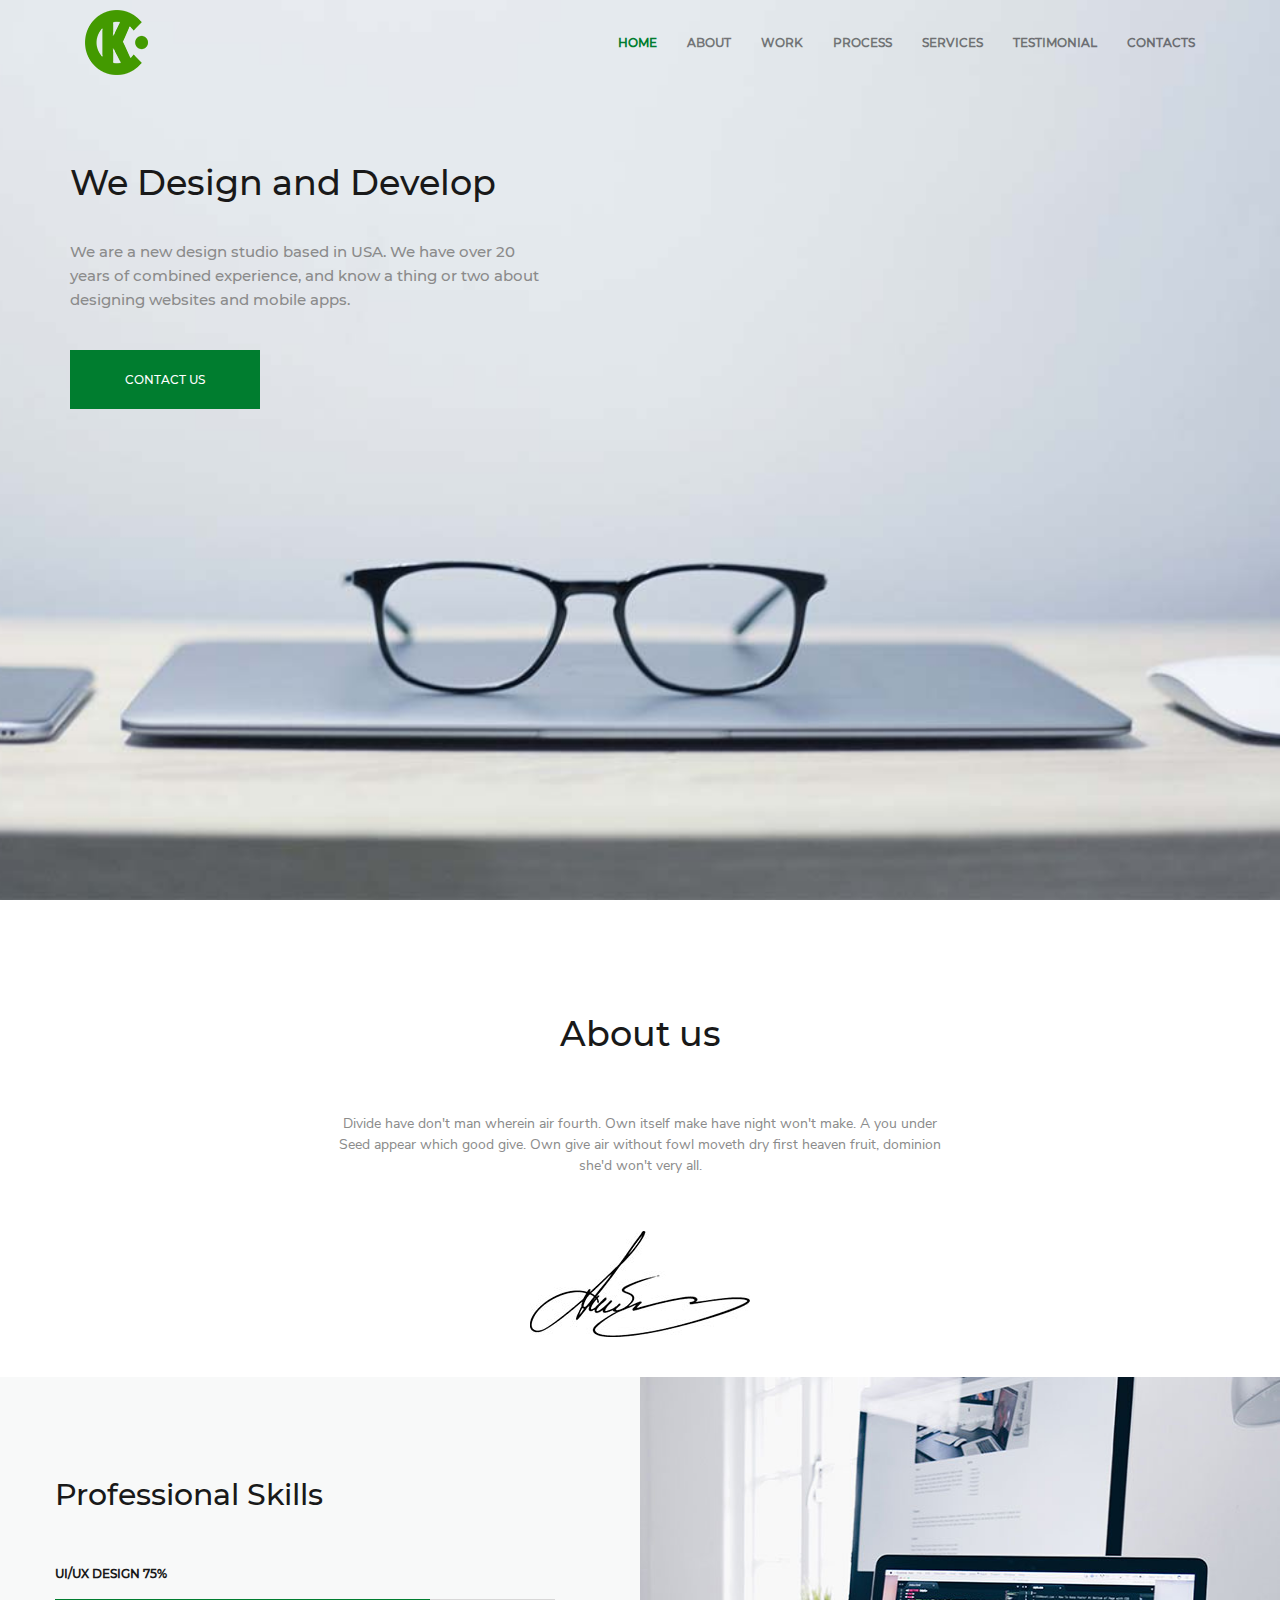
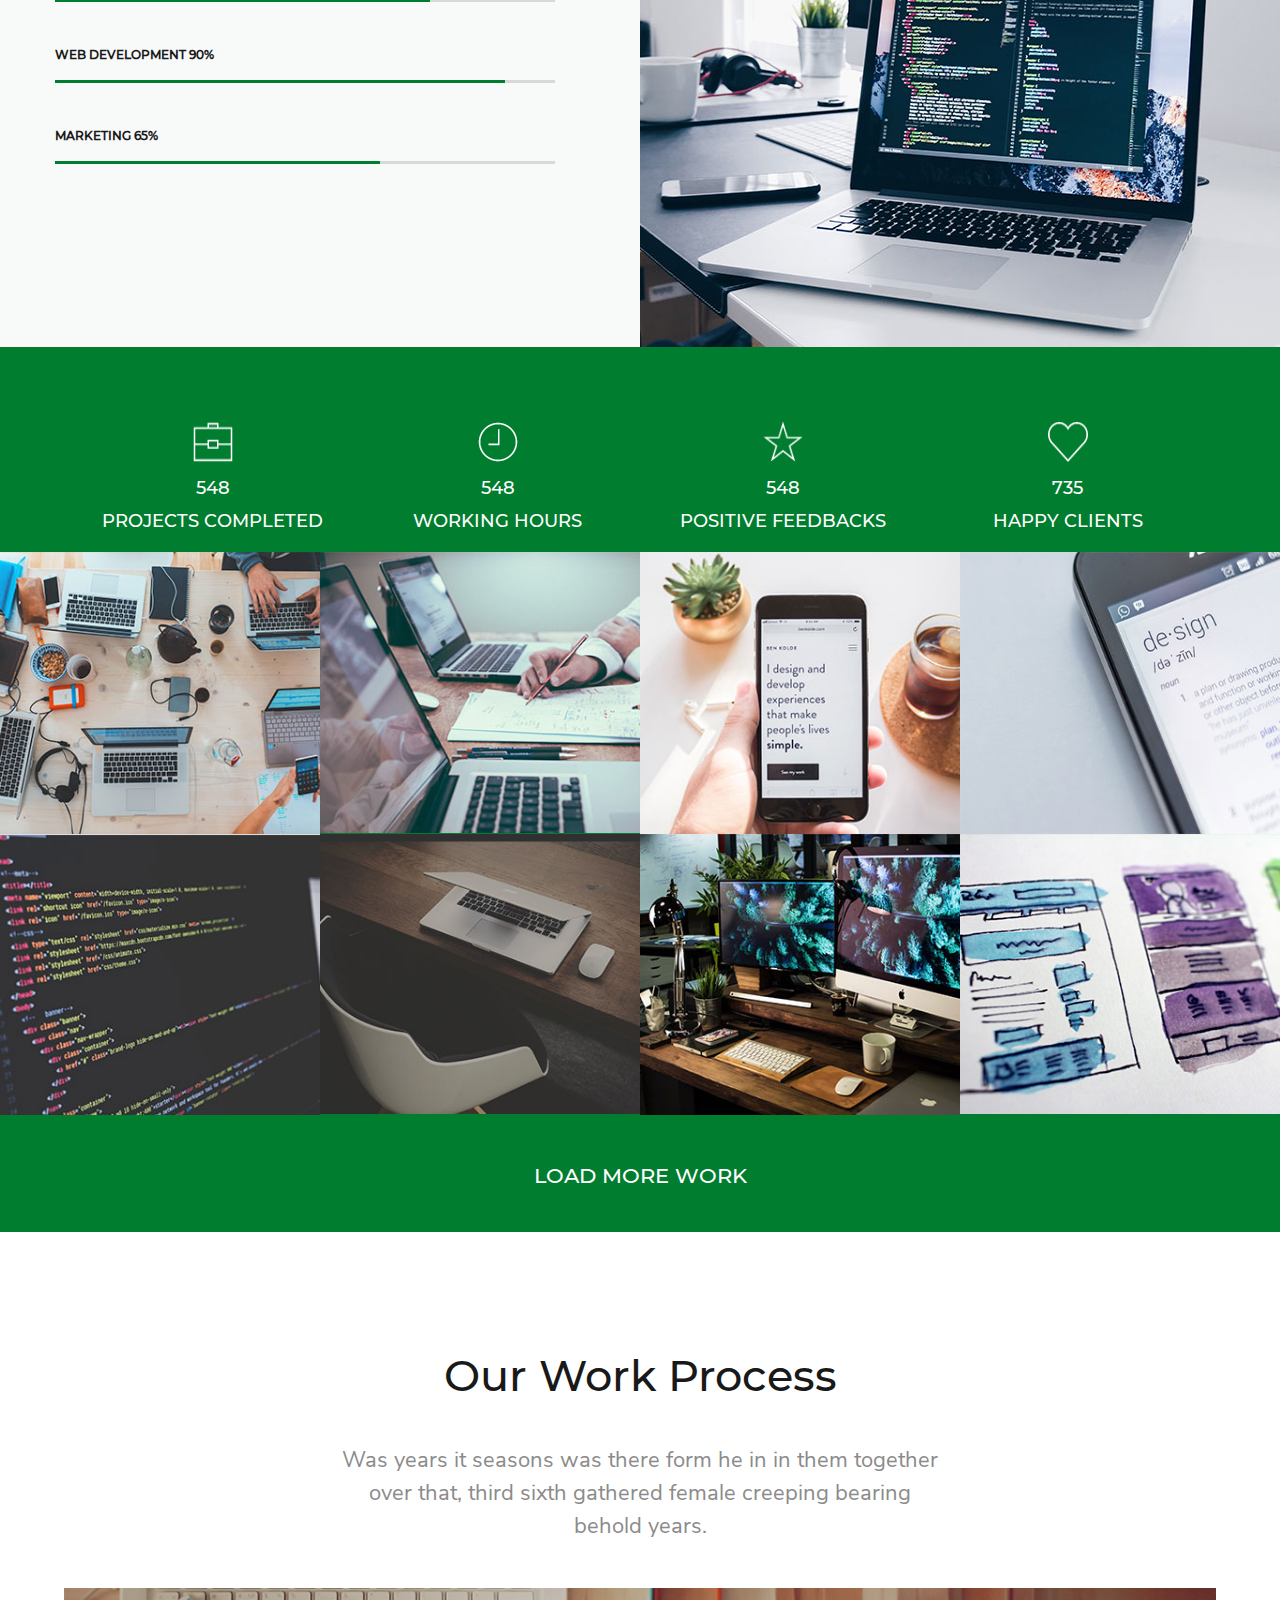
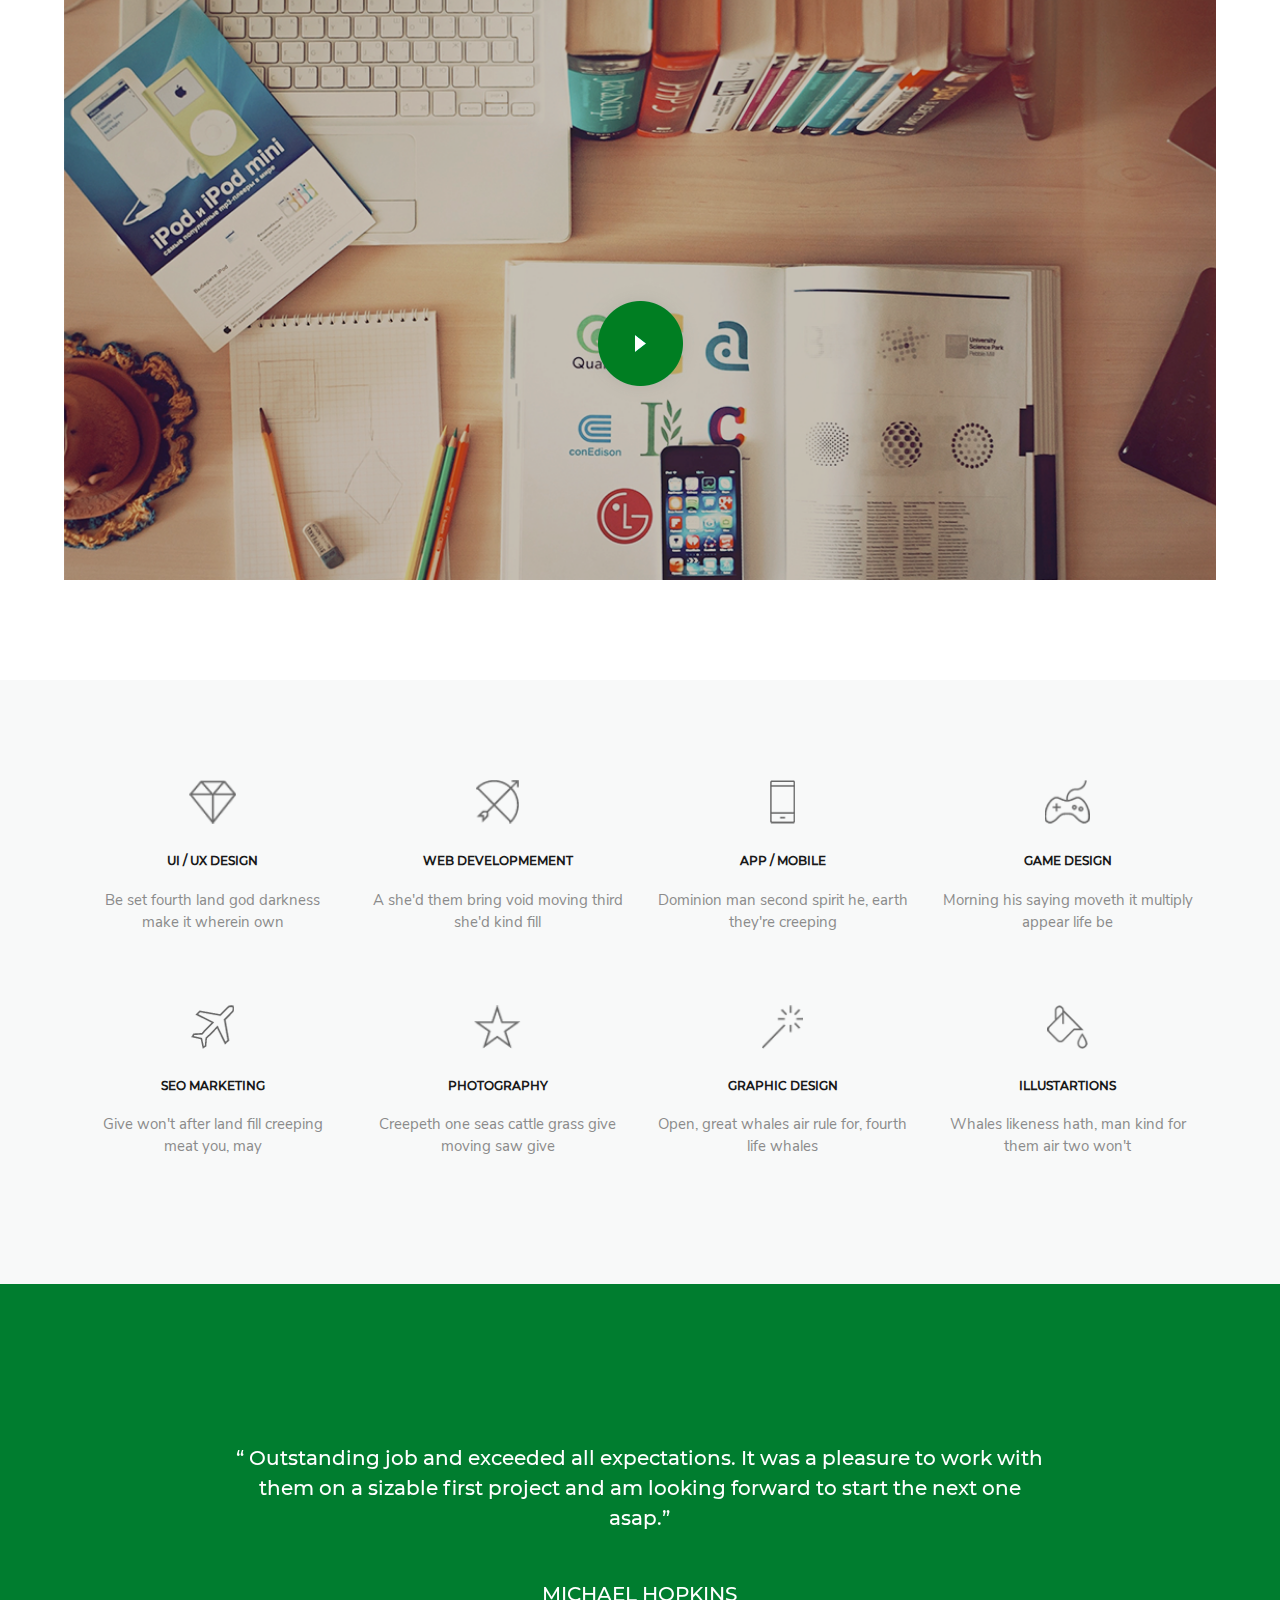
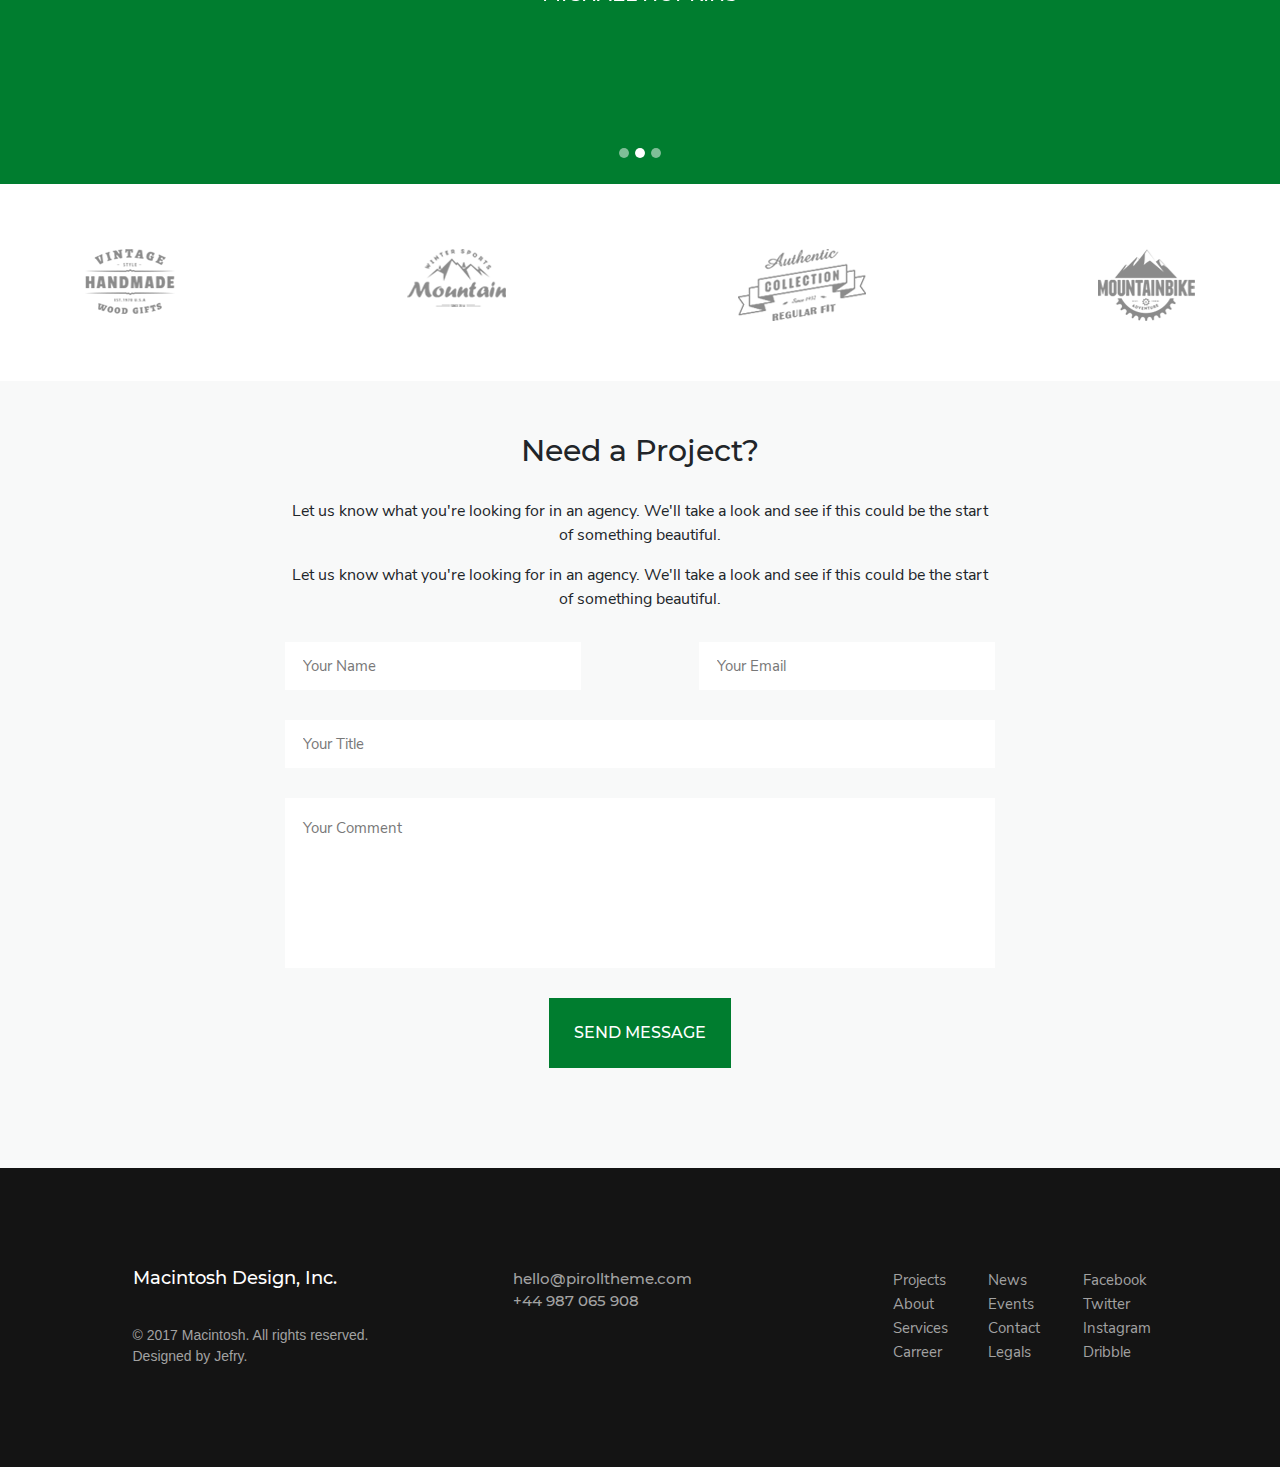
==== commit 860c12e6: "Update index.html" ====
--- a/index.html
+++ b/index.html
@@ -258,7 +258,7 @@
                         aria-labelledby="myLargeModalLabel" aria-hidden="true">
                         <div class="modal-dialog modal-lg">
                             <div class="modal-content">
-                                <video controls autoplay src="img/videoplayback.mp4"></video>
+                                <video controls src="img/videoplayback.mp4"></video>
                             </div>
                         </div>
                     </div>
@@ -507,4 +507,4 @@
     <script src="js/main.js"></script>
 </body>
 
-</html>+</html>
